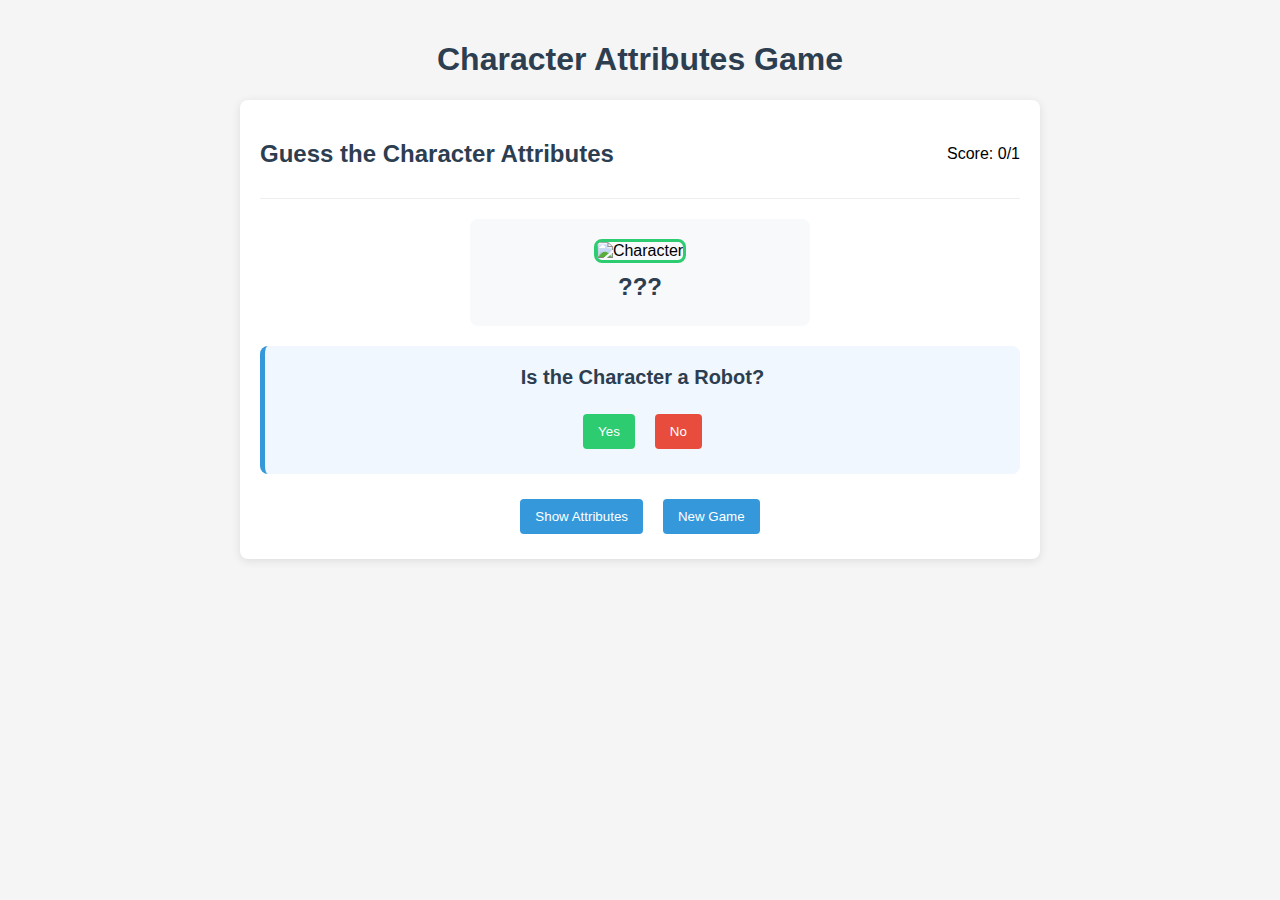
==== index.html @ ff422d22 "Add files via upload" ====
<!DOCTYPE html>
<html lang="en">
<head>
    <meta charset="UTF-8">
    <meta name="viewport" content="width=device-width, initial-scale=1.0">
    <title>Character Attributes Game</title>
    <link rel="stylesheet" href="styles.css">
</head>
<body>
    <h1>Character Attributes Game</h1>
    
    <div class="game-container">
        <div class="game-header">
            <h2>Guess the Character Attributes</h2>
            <div class="score">Score: <span id="currentScore">0</span>/<span id="totalQuestions">0</span></div>
        </div>
        
        <div class="character-display">
            <img id="characterImage" class="character-image" src="images/character-find.webp" alt="Character"> 
            <div class="character-name" id="characterName">???</div>
            <div id="characterDisposition"></div>
        </div>
        
        <div class="question-section">
            <div class="question" id="question">Loading question...</div>
            <div class="answer-buttons">
                <button id="yesBtn">Yes</button>
                <button id="noBtn">No</button>
            </div>
        </div>
        
        <div class="result-section" id="resultSection">
            <h3 id="resultText">Correct!</h3>
        </div>
        
        <div class="attributes-container" id="attributesContainer">
            <h3>Character Attributes</h3>
            <ul class="attribute-list" id="attributeList"></ul>
        </div>
        
        <div class="game-end" id="gameEnd">
            <h2>Game Complete!</h2>
            <div id="finalScore">You scored: 0/0</div>
            <p>You've completed all questions for this character!</p>
        </div>
        
        <div class="controls">
            <button id="showAttributesBtn">Show Attributes</button>
            <button id="newGameBtn">New Game</button>
        </div>
    </div>

    <script src="script.js"></script>
</body>
</html>
---- styles.css ----
/* General Styles */
body {
    font-family: Arial, sans-serif;
    max-width: 800px;
    margin: 0 auto;
    padding: 20px;
    background-color: #f5f5f5;
}

h1, h2, h3 {
    color: #2c3e50;
text-align:center;	
}

button {
    background-color: #3498db;
    color: white;
    border: none;
    padding: 10px 15px;
    cursor: pointer;
    border-radius: 4px;
    margin: 5px;
}

button:hover {
    background-color: #2980b9;
}

button:disabled {
    background-color: #95a5a6;
    cursor: not-allowed;
}

/* Game Container */
.game-container {
    background-color: white;
    border-radius: 8px;
    box-shadow: 0 2px 10px rgba(0,0,0,0.1);
    padding: 20px;
}

/* Game Header */
.game-header {
    display: flex;
    justify-content: space-between;
    align-items: center;
    margin-bottom: 20px;
    padding-bottom: 10px;
    border-bottom: 1px solid #eee;
}

/* Character Section */
.character-display {
    text-align: center;
    padding: 20px;
    background-color: #f8f9fa;
    border-radius: 8px;
    margin: 0 auto 20px;
    max-width: 300px;
}

.character-image {
    width: 150px;
    height: 150px;
    border-radius: 8px;
    margin-bottom: 10px;
    border: 3px solid #2ecc71;
}

.character-name {
    font-size: 24px;
    font-weight: bold;
    margin-bottom: 5px;
    color: #2c3e50;
}

/* Question Section */
.question-section {
    background-color: #f0f7ff;
    padding: 20px;
    border-radius: 8px;
    margin-bottom: 20px;
    border-left: 5px solid #3498db;
}

.question {
    font-size: 20px;
    font-weight: bold;
    margin-bottom: 20px;
    color: #2c3e50;
    text-align: center;
}

.answer-buttons {
    display: flex;
    gap: 10px;
    justify-content: center;
}

#yesBtn {
    background-color: #2ecc71;
}

#noBtn {
    background-color: #e74c3c;
}

/* Result Section */
.result-section {
    text-align: center;
    padding: 15px;
    margin-top: 20px;
    border-radius: 8px;
    display: none;
}

.correct {
    background-color: #d4edda;
    color: #155724;
    border-left: 5px solid #2ecc71;
}

.incorrect {
    background-color: #f8d7da;
    color: #721c24;
    border-left: 5px solid #e74c3c;
}

/* Game End */
.game-end {
    text-align: center;
    padding: 20px;
    margin-top: 20px;
    background-color: #f8f9fa;
    border-radius: 8px;
    display: none;
}

/* Attributes Container */
.attributes-container {
    display: none;
    margin-top: 20px;
    padding: 20px;
    background-color: #f8f9fa;
    border-radius: 8px;
}

.attribute-list {
    list-style-type: none;
    padding: 0;
}

.attribute-list li {
    padding: 5px 0;
}

/* Character Disposition Colors */
.nice {
    color: #27ae60;
    font-weight: bold;
}

.neutral {
    color: #3498db;
    font-weight: bold;
}

.rude {
    color: #e74c3c;
    font-weight: bold;
}

/* Attribute Values */
.true {
    color: #27ae60;
    font-weight: bold;
}

.false {
    color: #e74c3c;
    font-weight: bold;
}

/* Controls */
.controls {
    display: flex;
    justify-content: center;
    gap: 10px;
    margin-top: 20px;
}
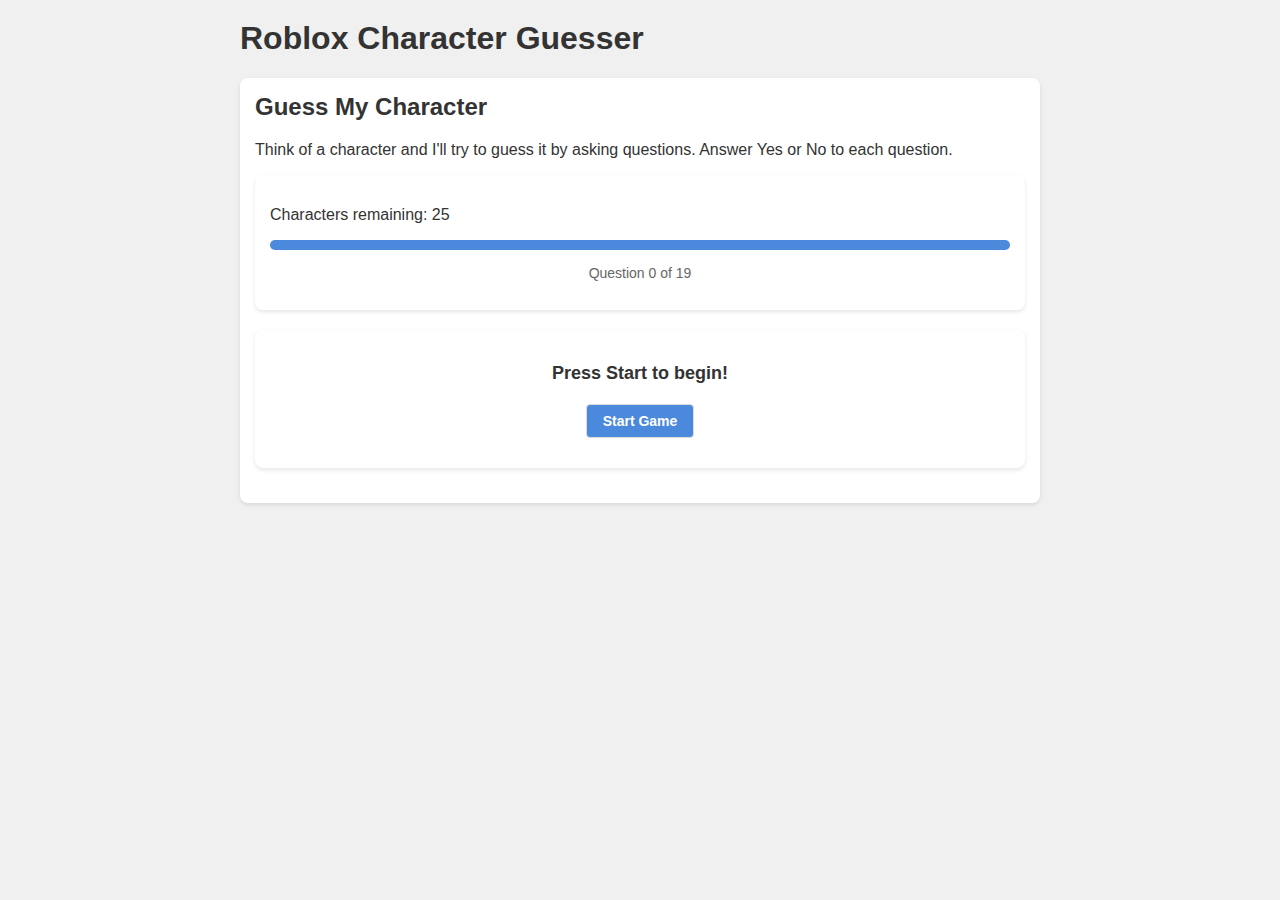
==== commit 4aa4c09f: "Add files via upload" ====
--- a/index.html
+++ b/index.html
@@ -3,53 +3,46 @@
 <head>
     <meta charset="UTF-8">
     <meta name="viewport" content="width=device-width, initial-scale=1.0">
-    <title>Character Attributes Game</title>
+    <title>Roblox Character Guessing Game</title>
     <link rel="stylesheet" href="styles.css">
 </head>
 <body>
-    <h1>Character Attributes Game</h1>
-    
-    <div class="game-container">
-        <div class="game-header">
-            <h2>Guess the Character Attributes</h2>
-            <div class="score">Score: <span id="currentScore">0</span>/<span id="totalQuestions">0</span></div>
-        </div>
+    <div class="container">
+        <h1>Roblox Character Guesser</h1>
         
-        <div class="character-display">
-            <img id="characterImage" class="character-image" src="images/character-find.webp" alt="Character"> 
-            <div class="character-name" id="characterName">???</div>
-            <div id="characterDisposition"></div>
-        </div>
-        
-        <div class="question-section">
-            <div class="question" id="question">Loading question...</div>
-            <div class="answer-buttons">
-                <button id="yesBtn">Yes</button>
-                <button id="noBtn">No</button>
+        <div class="card">
+            <h2>Guess My Character</h2>
+            <p>Think of a character and I'll try to guess it by asking questions. Answer Yes or No to each question.</p>
+            
+            <div class="card">
+                <p>Characters remaining: <span id="characters-remaining">25</span></p>
+                <div id="progress-container">
+                    <div id="progress-bar"></div>
+                </div>
+                <p id="question-count">Question 0 of 19</p>
+            </div>
+            
+            <div class="card">
+                <p id="current-question">Press Start to begin!</p>
+                <div id="game-result"></div>
+                <div class="character-display" id="character-display" style="display: none;">
+                    <img id="character-image" class="character-image" src="" alt="Character">
+                    <p id="character-name" style="font-weight: bold; font-size: 18px;"></p>
+                </div>
+                <div class="controls">
+                    <button id="start-game">Start Game</button>
+                    <button id="answer-yes" style="display: none;">Yes</button>
+                    <button id="answer-no" style="display: none;">No</button>
+                    <button id="reset-game" style="display: none;">Reset Game</button>
+                </div>
+            </div>
+            
+            <div class="card" id="remaining-characters-container" style="display: none;">
+                <h3>Possible Characters:</h3>
+                <div id="remaining-characters" class="character-list"></div>
             </div>
         </div>
-        
-        <div class="result-section" id="resultSection">
-            <h3 id="resultText">Correct!</h3>
-        </div>
-        
-        <div class="attributes-container" id="attributesContainer">
-            <h3>Character Attributes</h3>
-            <ul class="attribute-list" id="attributeList"></ul>
-        </div>
-        
-        <div class="game-end" id="gameEnd">
-            <h2>Game Complete!</h2>
-            <div id="finalScore">You scored: 0/0</div>
-            <p>You've completed all questions for this character!</p>
-        </div>
-        
-        <div class="controls">
-            <button id="showAttributesBtn">Show Attributes</button>
-            <button id="newGameBtn">New Game</button>
-        </div>
     </div>
-
     <script src="script.js"></script>
 </body>
 </html>--- a/styles.css
+++ b/styles.css
@@ -1,190 +1,128 @@
-/* General Styles */
+* {
+    box-sizing: border-box;
+    font-family: Arial, sans-serif;
+}
 body {
-    font-family: Arial, sans-serif;
+    margin: 0;
+    padding: 20px;
+    background-color: #f0f0f0;
+    color: #333;
+}
+.container {
     max-width: 800px;
     margin: 0 auto;
-    padding: 20px;
-    background-color: #f5f5f5;
 }
-
 h1, h2, h3 {
-    color: #2c3e50;
-text-align:center;	
+    margin-top: 0;
 }
-
-button {
-    background-color: #3498db;
-    color: white;
-    border: none;
-    padding: 10px 15px;
-    cursor: pointer;
-    border-radius: 4px;
-    margin: 5px;
+.card {
+    background: white;
+    border-radius: 8px;
+    box-shadow: 0 2px 4px rgba(0,0,0,0.1);
+    padding: 15px;
+    margin-bottom: 20px;
 }
-
-button:hover {
-    background-color: #2980b9;
-}
-
-button:disabled {
-    background-color: #95a5a6;
-    cursor: not-allowed;
-}
-
-/* Game Container */
-.game-container {
-    background-color: white;
-    border-radius: 8px;
-    box-shadow: 0 2px 10px rgba(0,0,0,0.1);
-    padding: 20px;
-}
-
-/* Game Header */
-.game-header {
-    display: flex;
-    justify-content: space-between;
-    align-items: center;
-    margin-bottom: 20px;
-    padding-bottom: 10px;
-    border-bottom: 1px solid #eee;
-}
-
-/* Character Section */
-.character-display {
-    text-align: center;
-    padding: 20px;
-    background-color: #f8f9fa;
-    border-radius: 8px;
-    margin: 0 auto 20px;
-    max-width: 300px;
-}
-
-.character-image {
-    width: 150px;
-    height: 150px;
-    border-radius: 8px;
-    margin-bottom: 10px;
-    border: 3px solid #2ecc71;
-}
-
-.character-name {
-    font-size: 24px;
-    font-weight: bold;
-    margin-bottom: 5px;
-    color: #2c3e50;
-}
-
-/* Question Section */
-.question-section {
-    background-color: #f0f7ff;
-    padding: 20px;
-    border-radius: 8px;
-    margin-bottom: 20px;
-    border-left: 5px solid #3498db;
-}
-
-.question {
-    font-size: 20px;
-    font-weight: bold;
-    margin-bottom: 20px;
-    color: #2c3e50;
-    text-align: center;
-}
-
-.answer-buttons {
-    display: flex;
-    gap: 10px;
-    justify-content: center;
-}
-
-#yesBtn {
-    background-color: #2ecc71;
-}
-
-#noBtn {
-    background-color: #e74c3c;
-}
-
-/* Result Section */
-.result-section {
-    text-align: center;
-    padding: 15px;
-    margin-top: 20px;
-    border-radius: 8px;
-    display: none;
-}
-
-.correct {
-    background-color: #d4edda;
-    color: #155724;
-    border-left: 5px solid #2ecc71;
-}
-
-.incorrect {
-    background-color: #f8d7da;
-    color: #721c24;
-    border-left: 5px solid #e74c3c;
-}
-
-/* Game End */
-.game-end {
-    text-align: center;
-    padding: 20px;
-    margin-top: 20px;
-    background-color: #f8f9fa;
-    border-radius: 8px;
-    display: none;
-}
-
-/* Attributes Container */
-.attributes-container {
-    display: none;
-    margin-top: 20px;
-    padding: 20px;
-    background-color: #f8f9fa;
-    border-radius: 8px;
-}
-
-.attribute-list {
-    list-style-type: none;
-    padding: 0;
-}
-
-.attribute-list li {
-    padding: 5px 0;
-}
-
-/* Character Disposition Colors */
-.nice {
-    color: #27ae60;
-    font-weight: bold;
-}
-
-.neutral {
-    color: #3498db;
-    font-weight: bold;
-}
-
-.rude {
-    color: #e74c3c;
-    font-weight: bold;
-}
-
-/* Attribute Values */
-.true {
-    color: #27ae60;
-    font-weight: bold;
-}
-
-.false {
-    color: #e74c3c;
-    font-weight: bold;
-}
-
-/* Controls */
 .controls {
     display: flex;
     justify-content: center;
+    flex-wrap: wrap;
     gap: 10px;
+    margin-bottom: 15px;
+}
+button {
+    padding: 8px 16px;
+    border: 1px solid #ddd;
+    border-radius: 4px;
+    font-size: 14px;
+    cursor: pointer;
+    transition: all 0.2s;
+}
+button:hover {
+    transform: translateY(-2px);
+}
+button:active {
+    transform: translateY(0);
+}
+#start-game {
+    background-color: #4a89dc;
+    color: white;
+    font-weight: bold;
+}
+#answer-yes {
+    background-color: #5cb85c;
+    color: white;
+}
+#answer-no {
+    background-color: #d9534f;
+    color: white;
+}
+#reset-game {
+    background-color: #f0ad4e;
+    color: white;
+}
+.character-list {
+    max-height: 300px;
+    overflow-y: auto;
+    margin-top: 10px;
+}
+.character-item {
+    padding: 8px 12px;
+    border-radius: 4px;
+    margin-bottom: 5px;
+    background-color: #f8f9fa;
+    border-left: 3px solid #4a89dc;
+    display: flex;
+    align-items: center;
+}
+.character-item img {
+    width: 40px;
+    height: 40px;
+    margin-right: 10px;
+    object-fit: cover;
+    border-radius: 4px;
+}
+#current-question {
+    font-size: 18px;
+    margin-bottom: 20px;
+    text-align: center;
+    font-weight: bold;
+}
+#question-count {
+    text-align: center;
+    font-size: 14px;
+    color: #666;
+    margin-top: 5px;
+}
+#progress-container {
+    height: 10px;
+    background-color: #eee;
+    border-radius: 5px;
+    margin: 15px 0;
+}
+#progress-bar {
+    height: 100%;
+    width: 100%;
+    background-color: #4a89dc;
+    border-radius: 5px;
+    transition: width 0.3s ease;
+}
+#game-result {
+    text-align: center;
+    font-weight: bold;
+    font-size: 20px;
+    color: #4a89dc;
+    margin: 20px 0;
+    display: none;
+}
+.character-image {
+    max-width: 200px;
+    max-height: 200px;
+    border-radius: 8px;
+    box-shadow: 0 4px 8px rgba(0,0,0,0.2);
+    margin: 10px auto;
+    display: block;
+}
+.character-display {
+    text-align: center;
     margin-top: 20px;
 }